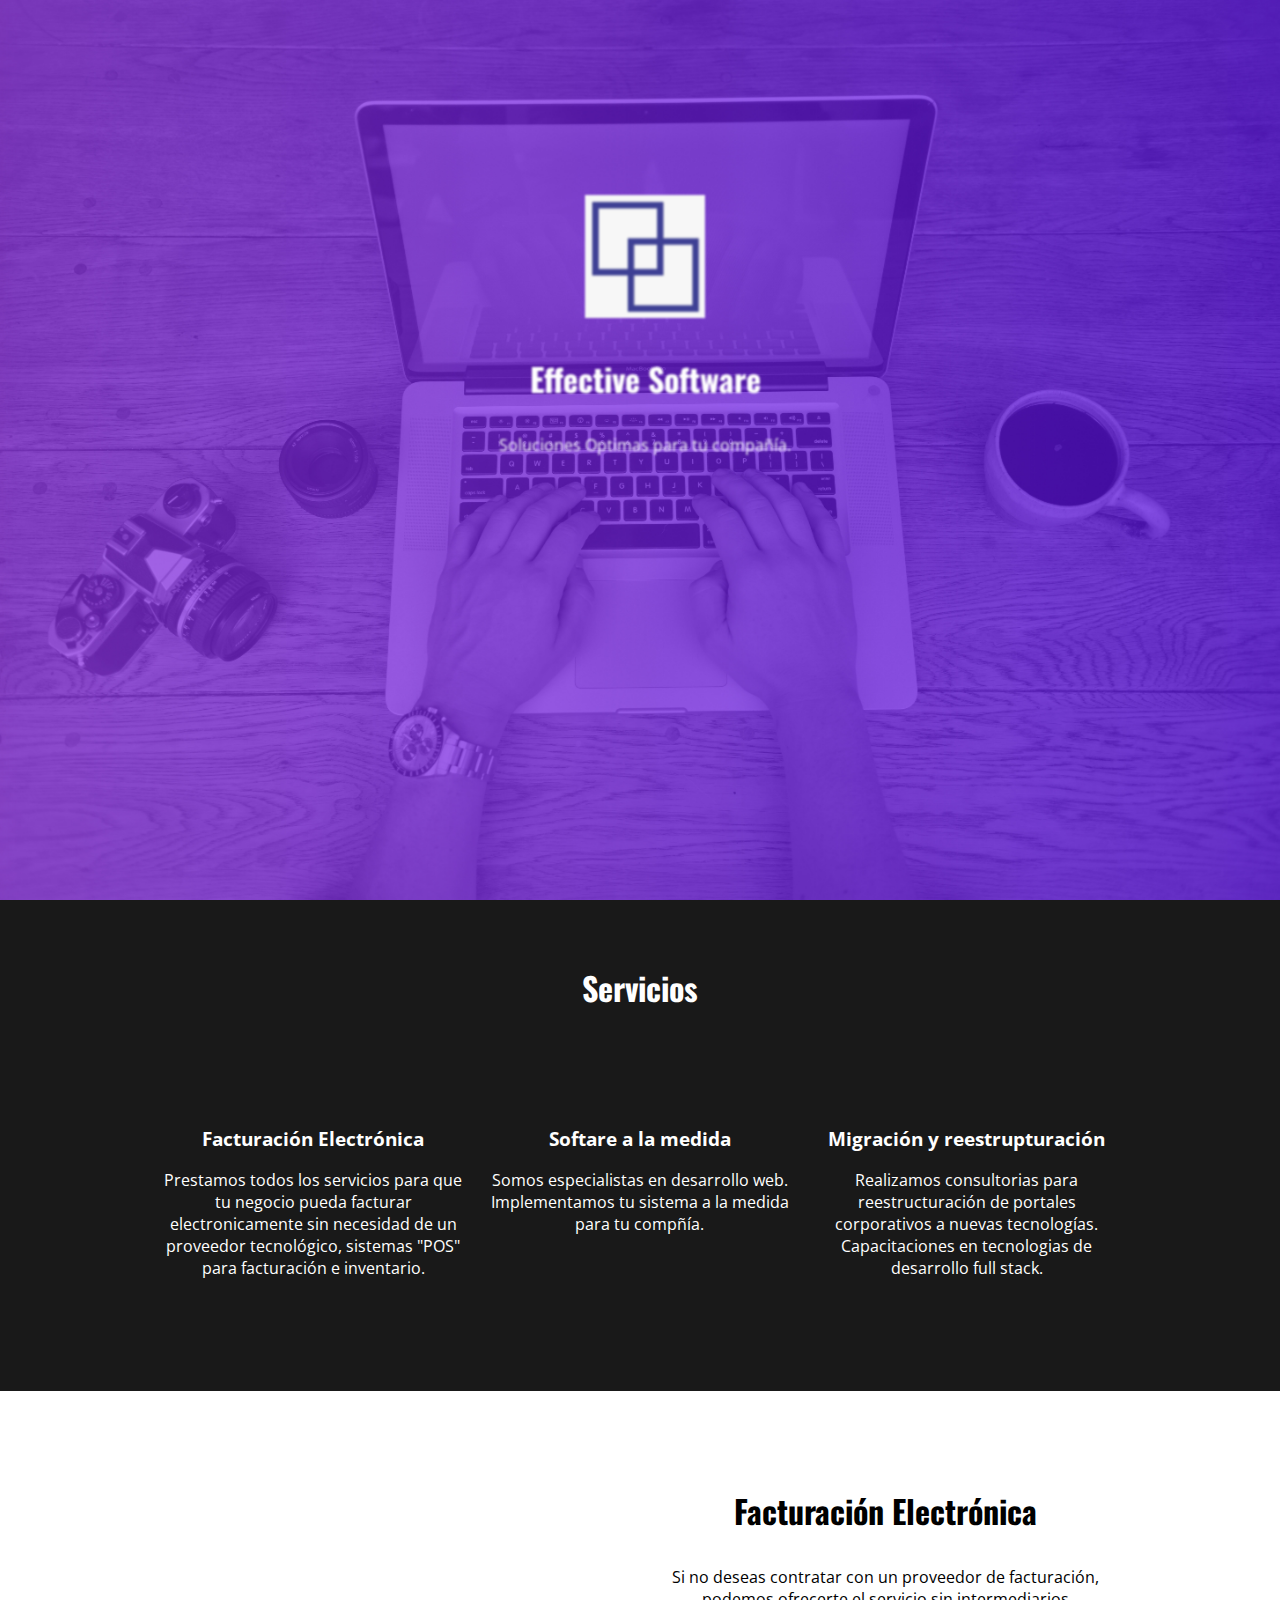
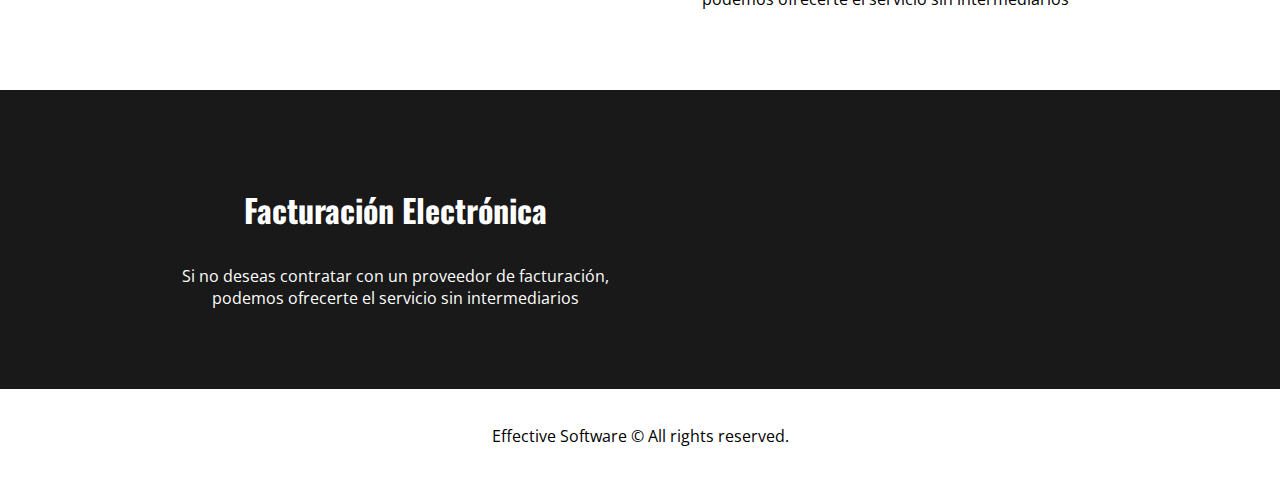
==== index.html @ 2b98f570 "se agrega pagina web de effective" ====
<!DOCTYPE html>
<html lang="en">

<head>
    <meta charset="UTF-8">
    <meta name="viewport" content="width=device-width, initial-scale=1.0">
    <meta http-equiv="X-UA-Compatible" content="ie=edge">
    <link rel="stylesheet" href="https://use.fontawesome.com/releases/v5.4.2/css/all.css" integrity="sha384-/rXc/GQVaYpyDdyxK+ecHPVYJSN9bmVFBvjA/9eOB+pb3F2w2N6fc5qB9Ew5yIns"
        crossorigin="anonymous">
    <!--CSS CUSTOM-->
    <link rel="stylesheet" href="css/style.css">
    <!--GOOGLE FONTS-->
    <link href="https://fonts.googleapis.com/css?family=Open+Sans" rel="stylesheet">
    <link href="https://fonts.googleapis.com/css?family=Open+Sans|Oswald" rel="stylesheet">
    <title>Effective Software</title>
</head>

<body>
    <!--HeADER-->
    <header class="header">
        <div class="header-content">
            <img src="img/logo.jpeg" class="logo" alt="Effective Software" height="35%" width="40%">
            <h3 class="title">Effective Software</h3>
            <p>Soluciones Optimas para tu compañía.</p>
        </div>
    </header>
    <!--servicios-->
    <section class="services text-center">
        <h3 class="title">Servicios</h3>
        <div class="container grid-3">
            <div>
                <i class="fas fa-file-invoice fa-5x"></i>
                <h3>Facturación Electrónica</h3>
                <p>Prestamos todos los servicios para que tu negocio pueda
                    facturar electronicamente sin necesidad de un proveedor tecnológico, sistemas "POS" para
                    facturación e inventario.
                </p>
            </div>
            <div>
                <i class="fab fa-android fa-5x"></i>
                <h3>Softare a la medida</h3>
                <p>Somos especialistas en desarrollo web. Implementamos tu sistema a la medida para tu compñía.</p>
            </div>
            <div>
                <i class="fab fa-connectdevelop fa-5x"></i>
                <h3>Migración y reestrupturación</h3>
                <p>Realizamos consultorias para reestructuración de portales corporativos a nuevas tecnologías.
                    Capacitaciones en tecnologias de desarrollo full stack.</p>
            </div>
        </div>
    </section>
    <!--about-->
    <section class="about bg-ligth">
        <div class="container text-center">
            <div class="grid-2">
                <div class="center">
                    <i class="fas fa-code fa-10x"></i>
                </div>
                <div>
                    <h3 class="title">Facturación Electrónica</h3>
                    <p>Si no deseas contratar con un proveedor de facturación, podemos ofrecerte el servicio sin
                        intermediarios</p>
                </div>

            </div>
        </div>
    </section>

    <!--about-->
    <section class="about">
        <div class="container text-center">
            <div class="grid-2">
                <div>
                    <h3 class="title">Facturación Electrónica</h3>
                    <p>Si no deseas contratar con un proveedor de facturación, podemos ofrecerte el servicio sin
                        intermediarios</p>
                </div>
                <div class="center">
                    <i class="fas fa-code fa-10x"></i>
                </div>
            </div>
        </div>
    </section>
    <!--FOOTER-->
    <footer class="footer text-center bg-ligth">
        <p>Effective Software &copy; All rights reserved.</p>
    </footer>
</body>

</html>
---- css/style.css ----
body{
    background: rgba(0, 0, 0, .9);
    margin: 0;
    color: #fff;
    font-family: 'Open Sans', sans-serif;
}

.header:hover::after{
    filter: blur(0px);
    -webkit-filter: blur(0px);
}

.header:hover .header-content{
    filter: blur(1px);
    -webkit-filter: blur(1px);
}

.header::after{
 content: '';
 height: 100vh;
 width: 100%;
 background-image: url(../img/header_bg.jpg);
 background-size: cover;
 background-repeat: no-repeat;
 background-position: center;
 display: block;
 filter: blur(10px);
 -webkit-filter: blur(10px);
 transition: all 1000ms;
}

.header-content{
    position: absolute;
    z-index: 1;
    top: 10%;
    left: 50%;
    margin-top: 105px;
    margin-left: -145px;
    text-align: center;
    width: 300px;
    height: 350px;
    transition: all 1000ms;
}

.title{
    font-family: 'Oswald', sans-serif;
    font-size: 2rem;
}

.container{
    max-width: 960px;
    margin: auto;
    overflow: hidden;
    padding: 4rem 1rem;
}

.text-center{
    text-align: center;
    margin: auto;
}

.grid-3{
    display: grid;
    grid-template-columns: 1fr 1fr 1fr;
    grid-gap: 20px;

}

.grid-2{
    display: grid;
    grid-template-columns: 1fr 1fr;
    grid-gap: 20px;
    
}

.bg-ligth{
    background: #fff;
    color: #000;
}

.bg-dark{
    background: #2f3542;
    color: #fff;
}

.services{
    padding: 2rem 0;

}

.footer{
    padding: 2.2rem;   
}

.footer p{
    margin: 0;
}

@media(max-width:500px){
    .header::after{
        height: 50vh;
    }
    .header-content{
        top: 5%;
        margin-top: 5px;
    }
    
    .grid-3, .grid-2{
        grid-template-columns: 1fr;
    }
     
}
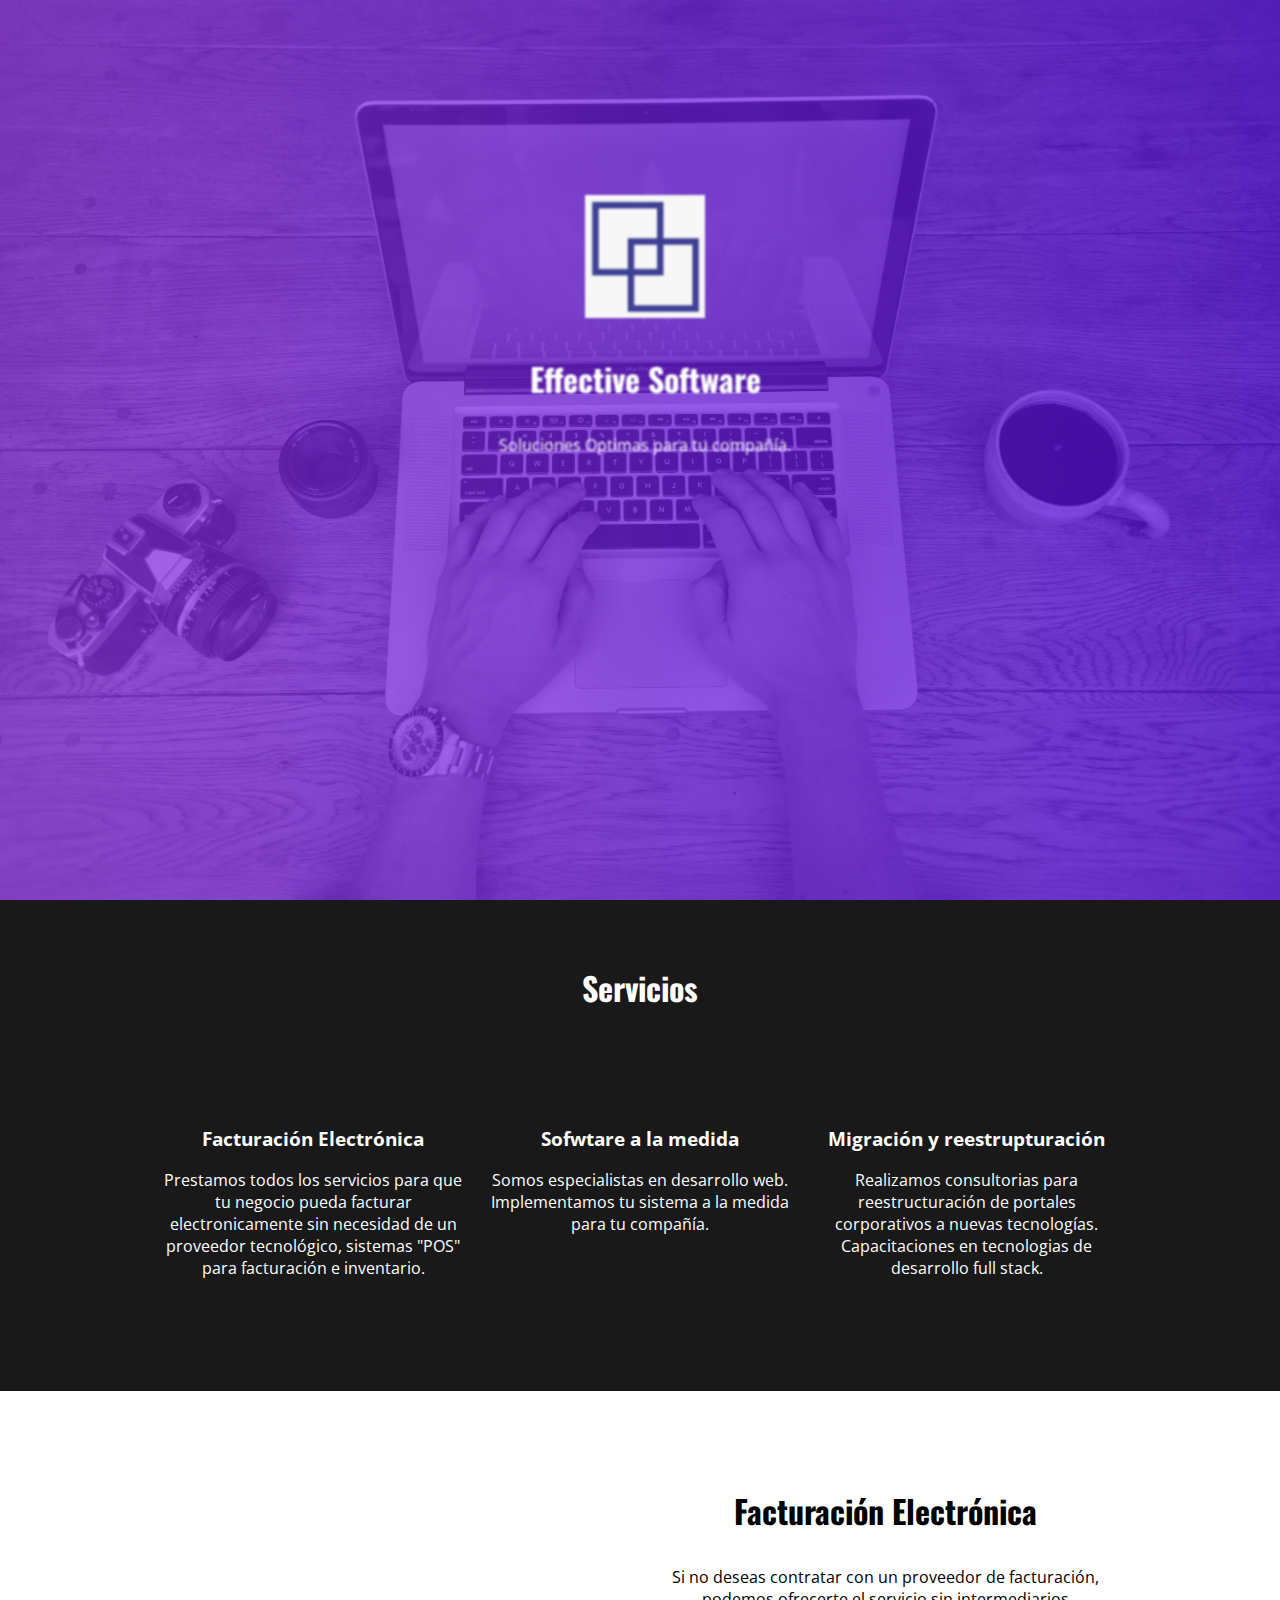
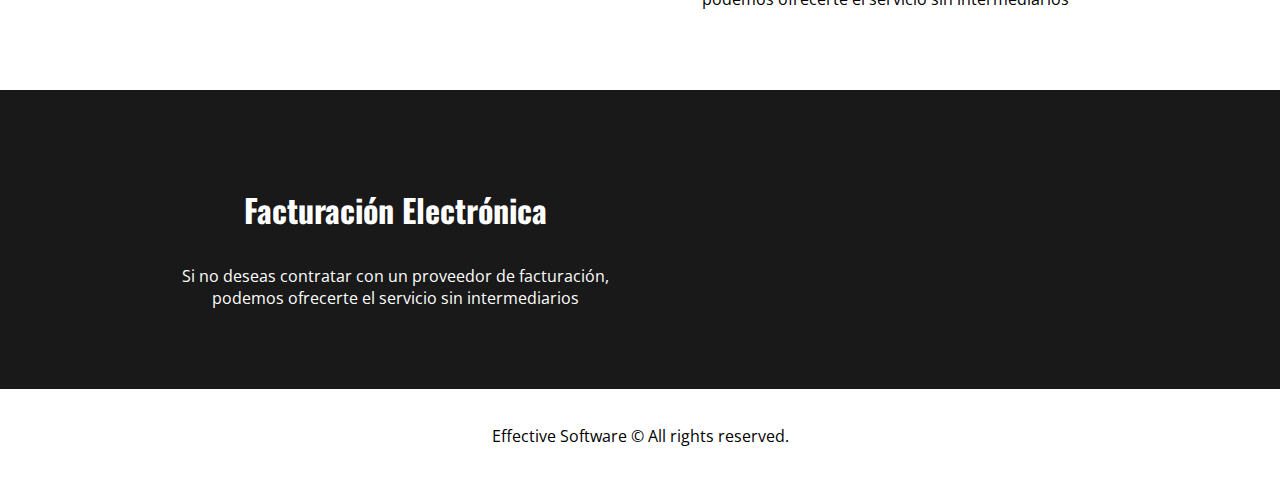
==== commit 37d94ac3: "correcion en texto" ====
--- a/index.html
+++ b/index.html
@@ -38,8 +38,8 @@
             </div>
             <div>
                 <i class="fab fa-android fa-5x"></i>
-                <h3>Softare a la medida</h3>
-                <p>Somos especialistas en desarrollo web. Implementamos tu sistema a la medida para tu compñía.</p>
+                <h3>Sofwtare a la medida</h3>
+                <p>Somos especialistas en desarrollo web. Implementamos tu sistema a la medida para tu compañía.</p>
             </div>
             <div>
                 <i class="fab fa-connectdevelop fa-5x"></i>
--- a/css/style.css
+++ b/css/style.css
@@ -108,5 +108,9 @@
     .grid-3, .grid-2{
         grid-template-columns: 1fr;
     }
+
+    .services{
+        padding: 1rem 1rem;
+    }
      
 }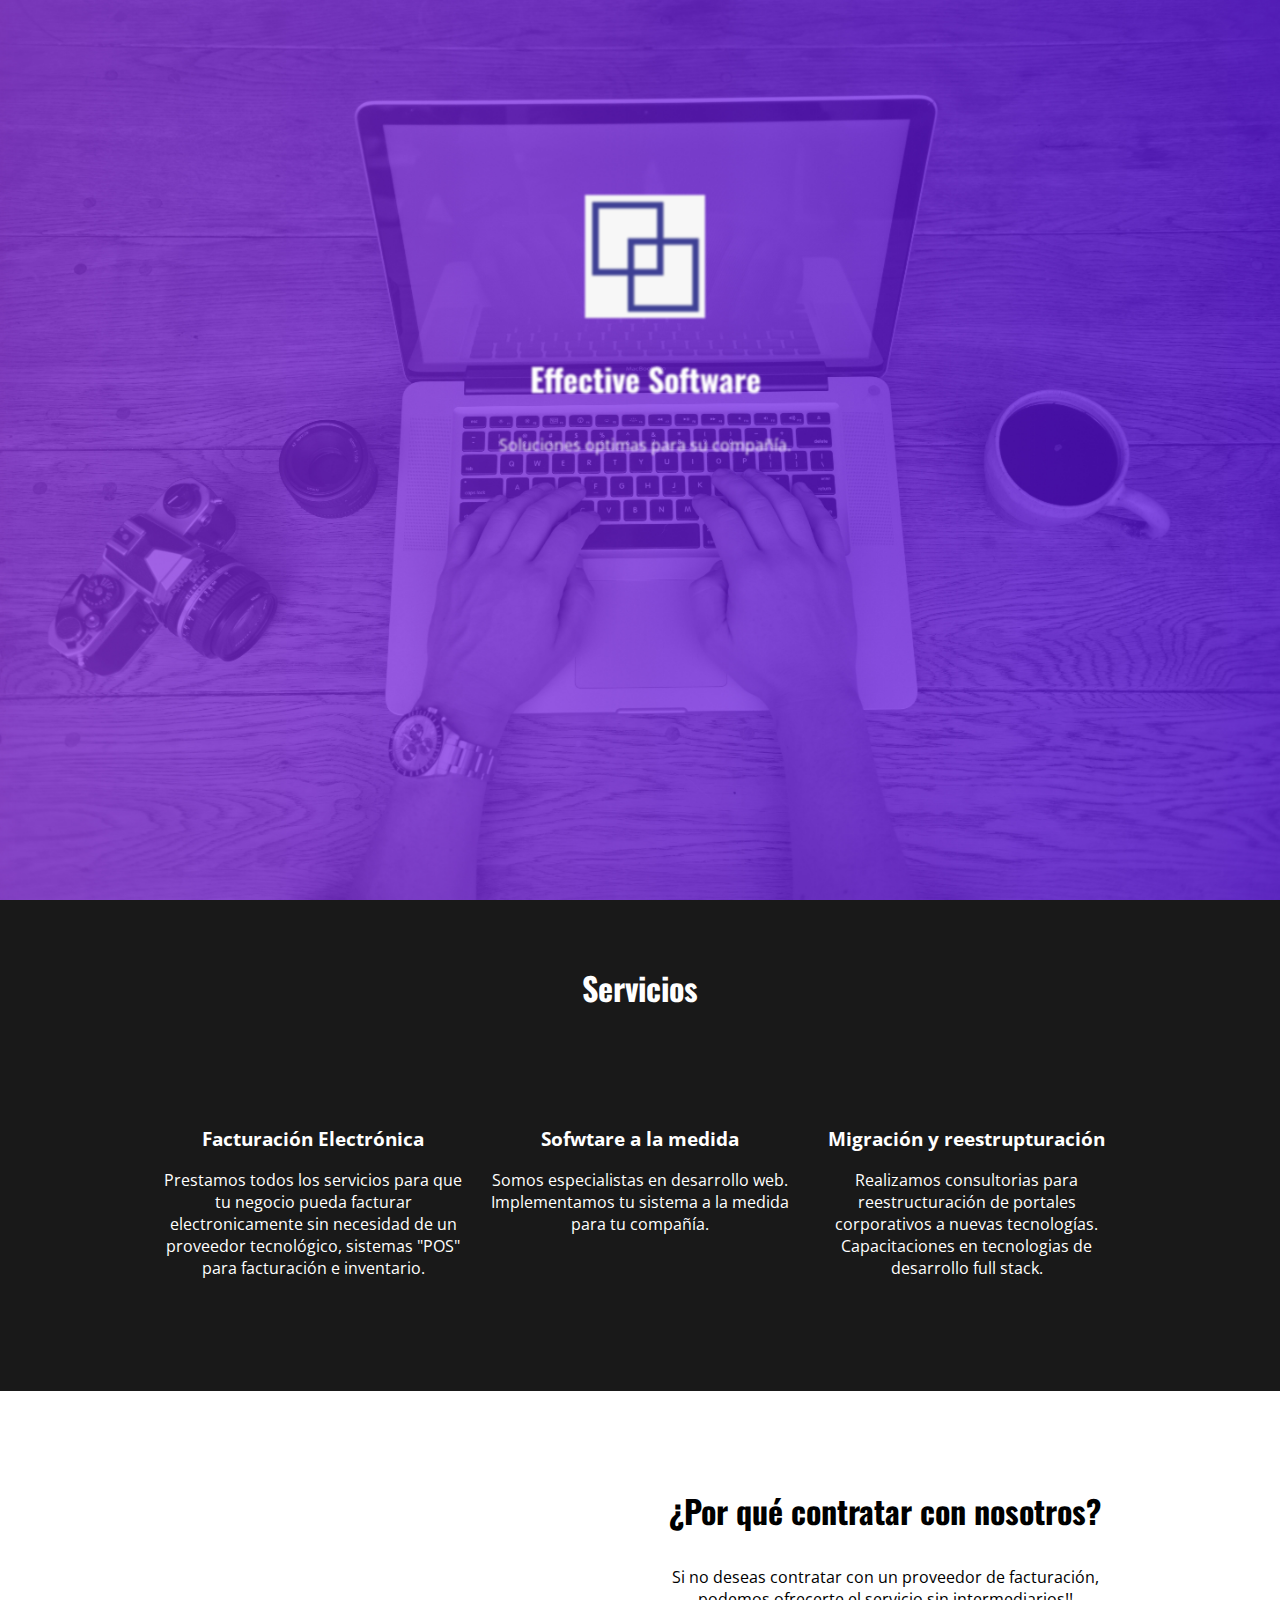
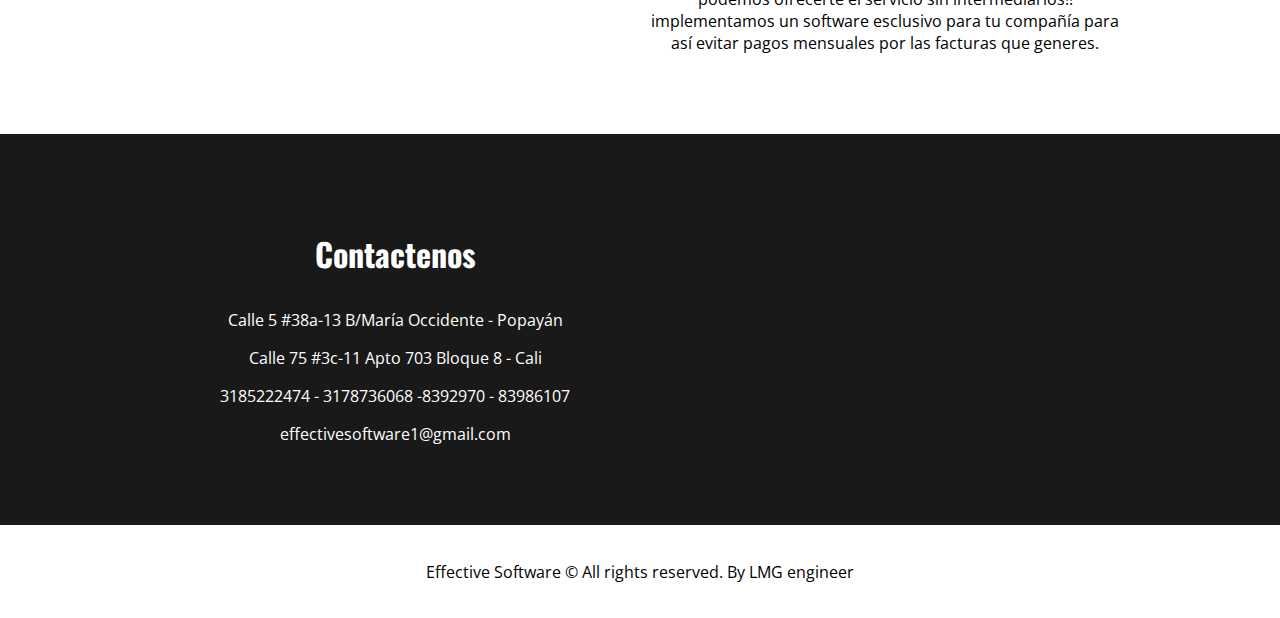
==== commit cbe781c9: "ajuste en diseño y ortografía" ====
--- a/index.html
+++ b/index.html
@@ -21,7 +21,7 @@
         <div class="header-content">
             <img src="img/logo.jpeg" class="logo" alt="Effective Software" height="35%" width="40%">
             <h3 class="title">Effective Software</h3>
-            <p>Soluciones Optimas para tu compañía.</p>
+            <p>Soluciones optimas para su compañía.</p>
         </div>
     </header>
     <!--servicios-->
@@ -54,12 +54,13 @@
         <div class="container text-center">
             <div class="grid-2">
                 <div class="center">
-                    <i class="fas fa-code fa-10x"></i>
+                    <i class="fas fa-hands-helping fa-10x"></i>
+                    
                 </div>
                 <div>
-                    <h3 class="title">Facturación Electrónica</h3>
+                    <h3 class="title">¿Por qué contratar con nosotros?</h3>
                     <p>Si no deseas contratar con un proveedor de facturación, podemos ofrecerte el servicio sin
-                        intermediarios</p>
+                        intermediarios!! implementamos un software esclusivo para tu compañía para así evitar pagos mensuales por las facturas que generes.</p>
                 </div>
 
             </div>
@@ -71,19 +72,22 @@
         <div class="container text-center">
             <div class="grid-2">
                 <div>
-                    <h3 class="title">Facturación Electrónica</h3>
-                    <p>Si no deseas contratar con un proveedor de facturación, podemos ofrecerte el servicio sin
-                        intermediarios</p>
+                    <h3 class="title">Contactenos</h3>
+                    <p>Calle 5 #38a-13 B/María Occidente - Popayán </p>
+                    <p>Calle 75 #3c-11 Apto 703 Bloque 8 - Cali</p>
+                    <p>3185222474 - 3178736068 -8392970 - 83986107</p>
+                    <p>effectivesoftware1@gmail.com</p>
                 </div>
-                <div class="center">
-                    <i class="fas fa-code fa-10x"></i>
+                <div class="center">       
+                    <i class="fas fa-map-marker-alt fa-10x"></i>
+                   
                 </div>
             </div>
         </div>
     </section>
     <!--FOOTER-->
     <footer class="footer text-center bg-ligth">
-        <p>Effective Software &copy; All rights reserved.</p>
+        <p>Effective Software &copy; All rights reserved. By LMG engineer</p>
     </footer>
 </body>
 
--- a/css/style.css
+++ b/css/style.css
@@ -28,6 +28,8 @@
  -webkit-filter: blur(10px);
  transition: all 1000ms;
 }
+
+
 
 .header-content{
     position: absolute;
@@ -98,11 +100,11 @@
 
 @media(max-width:500px){
     .header::after{
-        height: 50vh;
+        height: 100vh;
     }
     .header-content{
-        top: 5%;
-        margin-top: 5px;
+        top: 10%;
+        margin-top: 80px;
     }
     
     .grid-3, .grid-2{
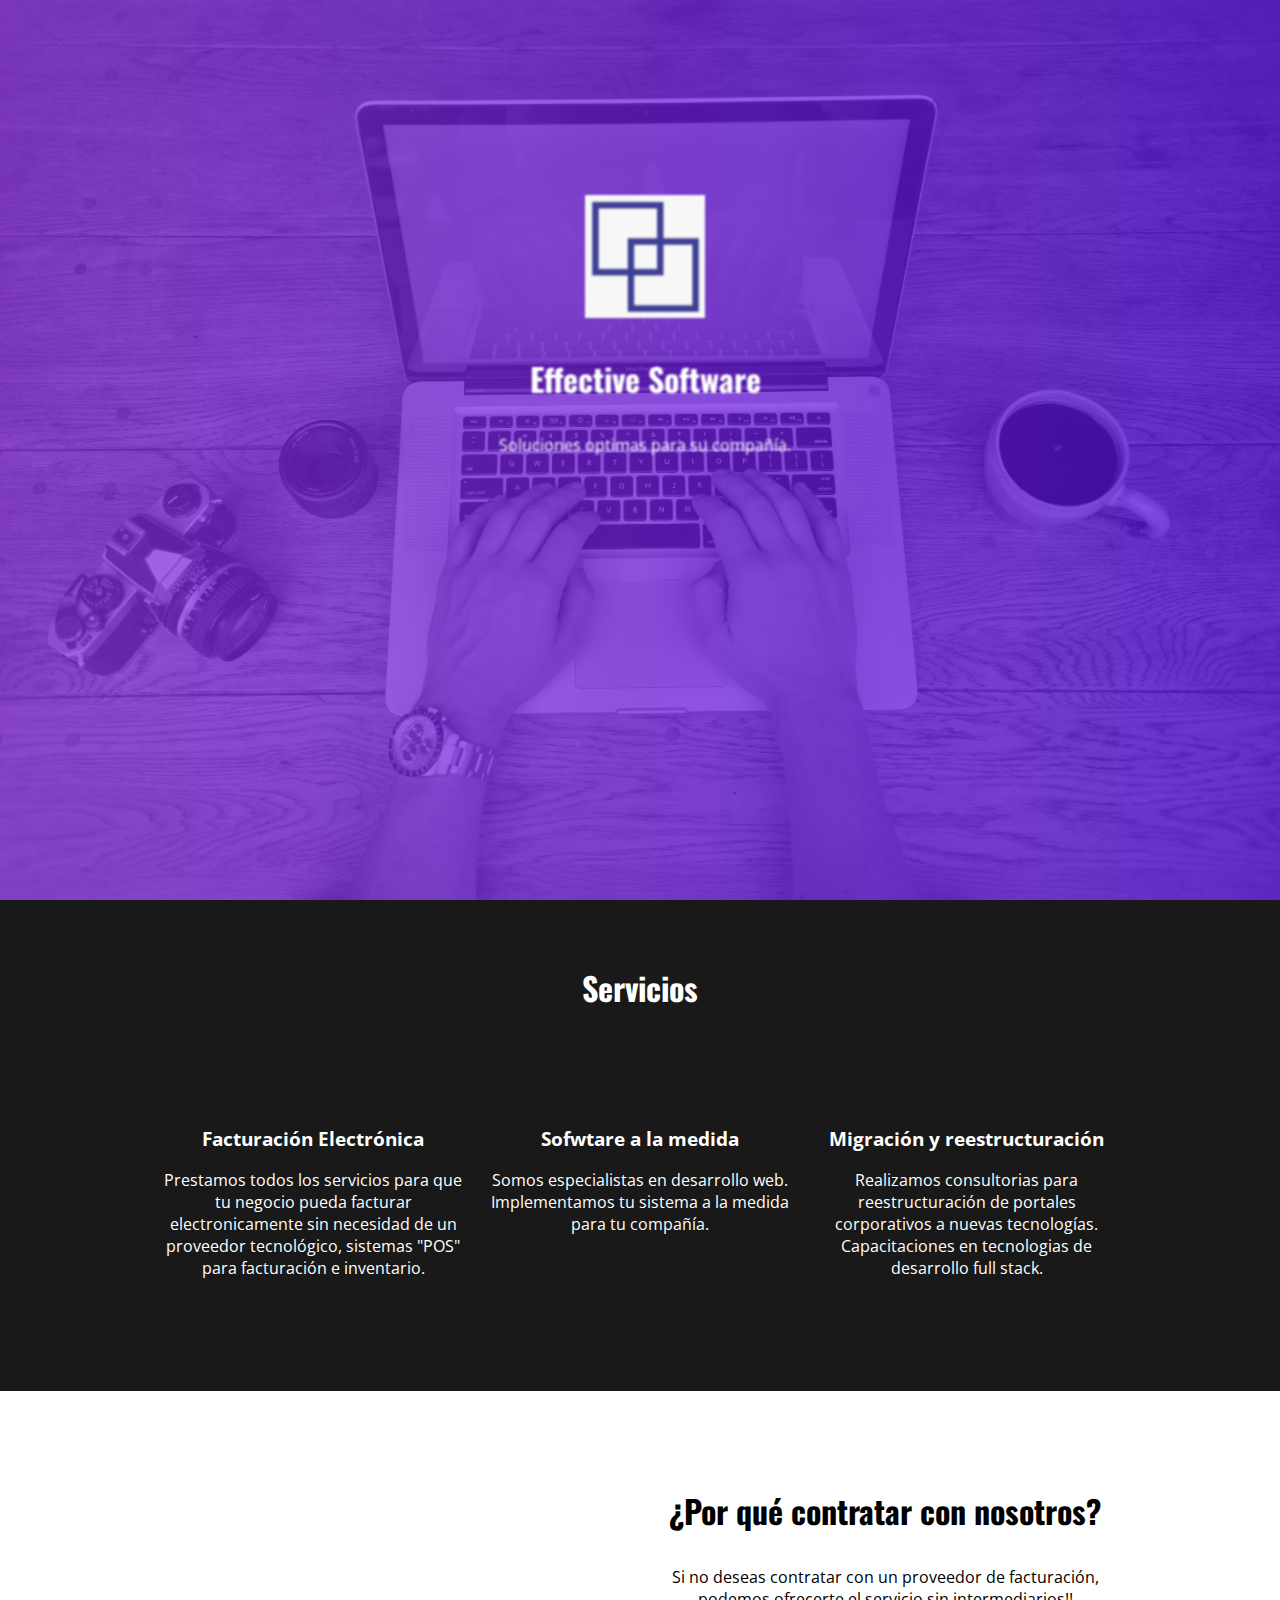
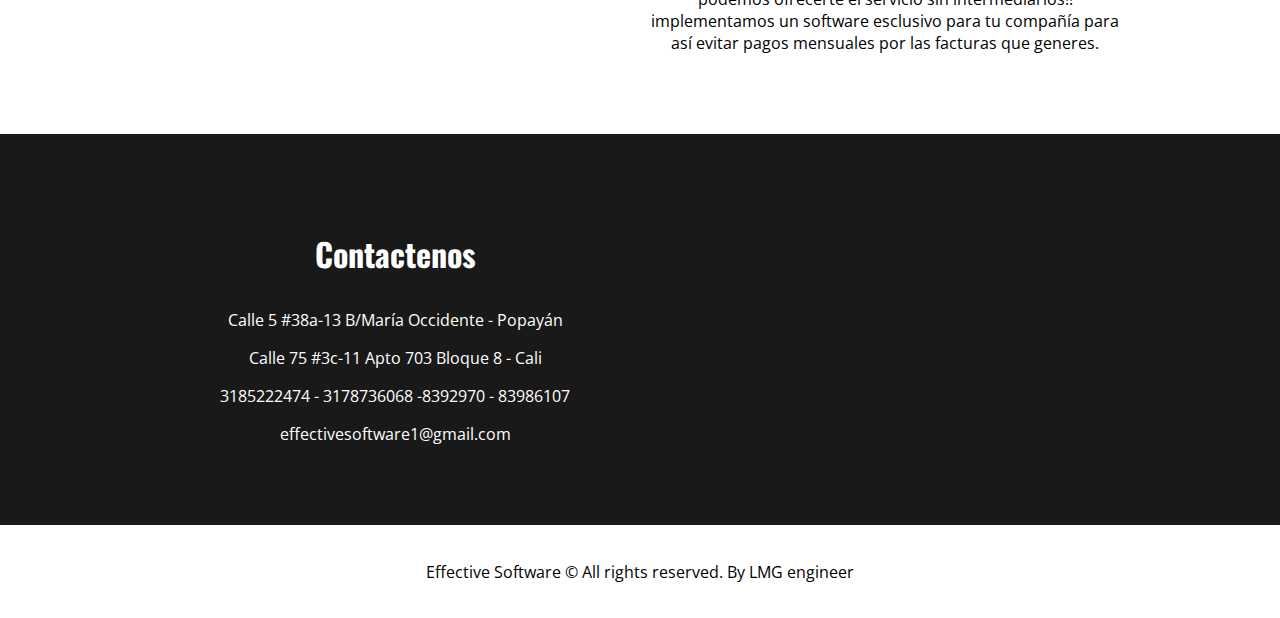
==== commit 50c5cfeb: "ajuste en ortografia" ====
--- a/index.html
+++ b/index.html
@@ -43,7 +43,7 @@
             </div>
             <div>
                 <i class="fab fa-connectdevelop fa-5x"></i>
-                <h3>Migración y reestrupturación</h3>
+                <h3>Migración y reestructuración</h3>
                 <p>Realizamos consultorias para reestructuración de portales corporativos a nuevas tecnologías.
                     Capacitaciones en tecnologias de desarrollo full stack.</p>
             </div>
--- a/css/style.css
+++ b/css/style.css
@@ -100,11 +100,11 @@
 
 @media(max-width:500px){
     .header::after{
-        height: 100vh;
+        height: 80vh;
     }
     .header-content{
         top: 10%;
-        margin-top: 80px;
+        margin-top: 70px;
     }
     
     .grid-3, .grid-2{
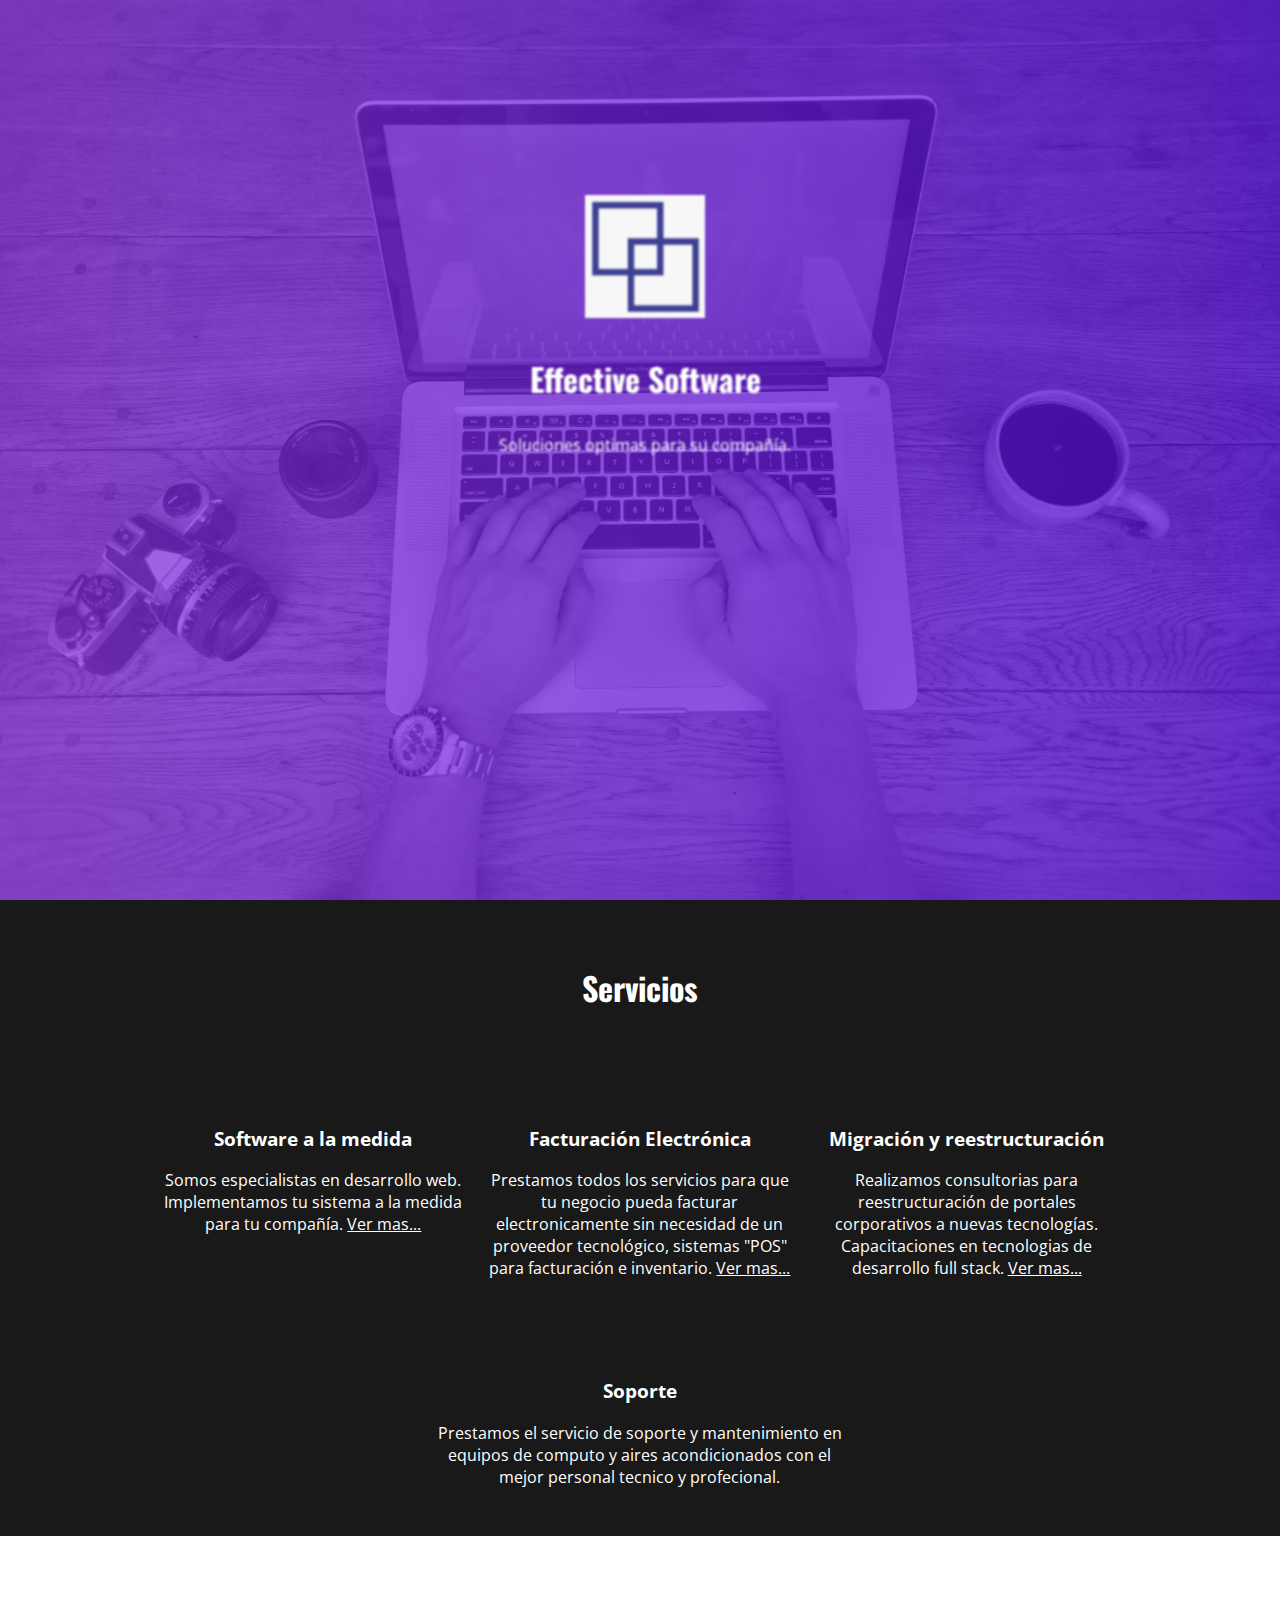
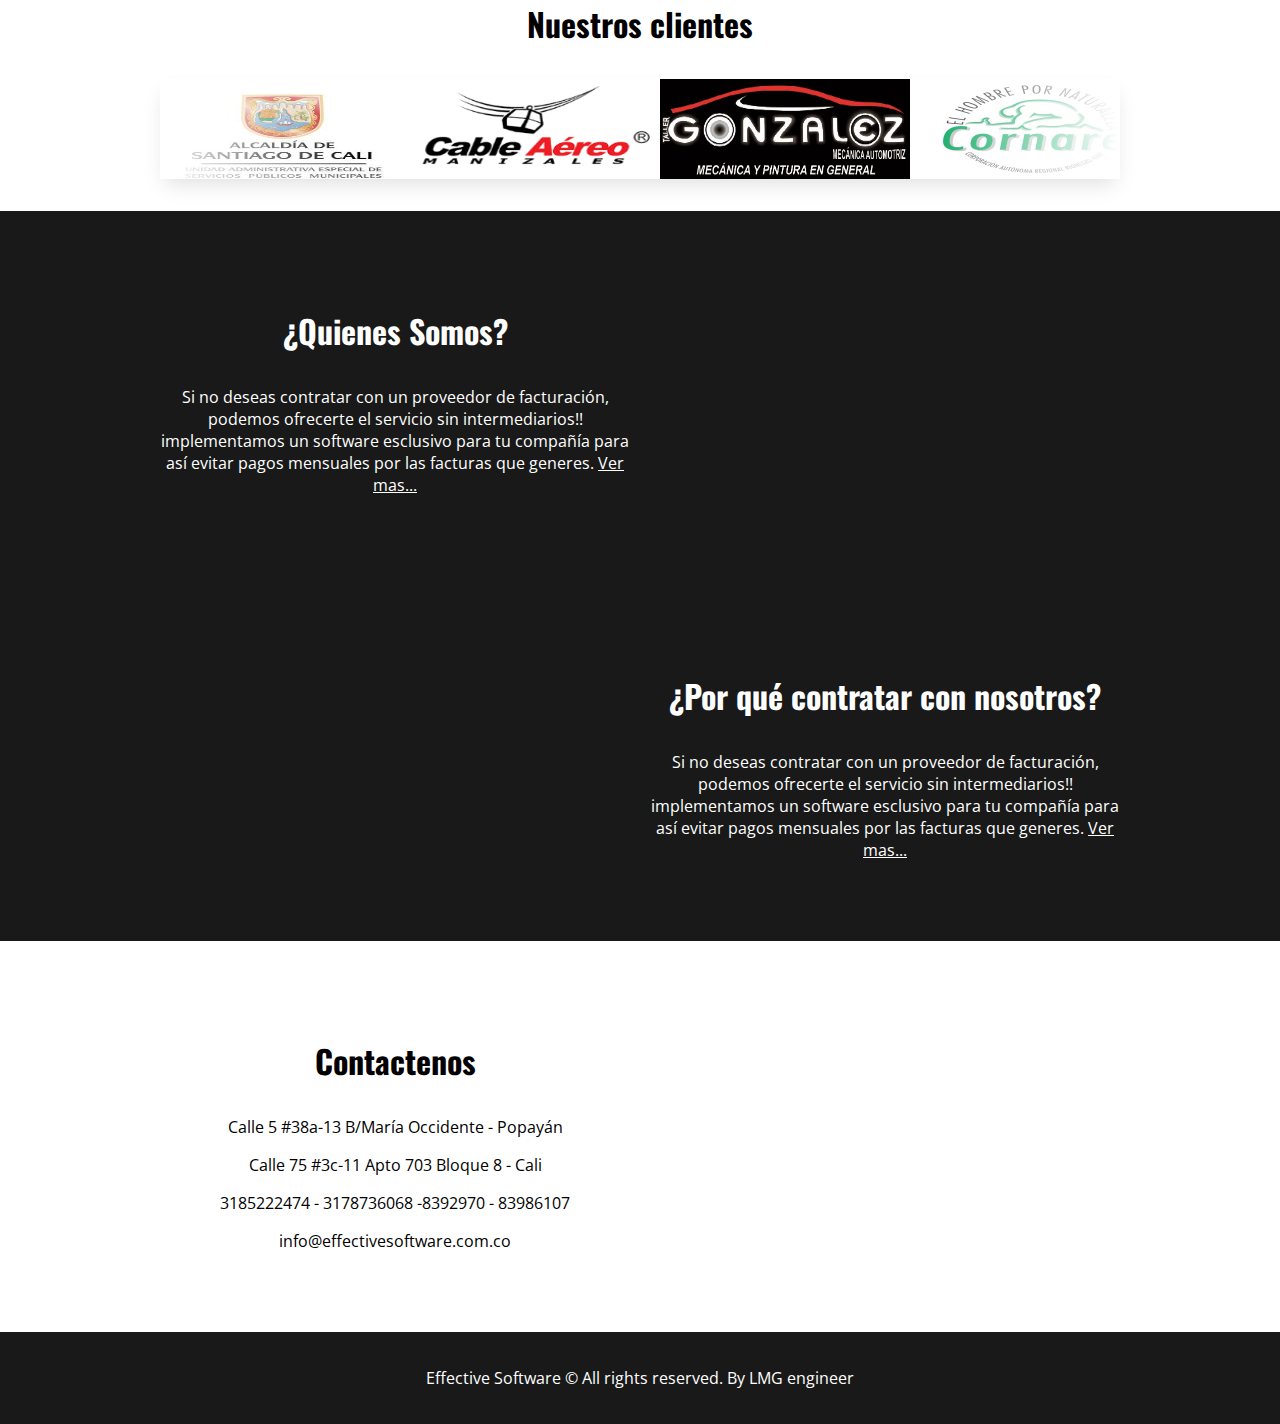
==== commit 011ad93b: "actualizacion de pagina web" ====
--- a/index.html
+++ b/index.html
@@ -3,15 +3,18 @@
 
 <head>
     <meta charset="UTF-8">
-    <meta name="viewport" content="width=device-width, initial-scale=1.0">
-    <meta http-equiv="X-UA-Compatible" content="ie=edge">
-    <link rel="stylesheet" href="https://use.fontawesome.com/releases/v5.4.2/css/all.css" integrity="sha384-/rXc/GQVaYpyDdyxK+ecHPVYJSN9bmVFBvjA/9eOB+pb3F2w2N6fc5qB9Ew5yIns"
-        crossorigin="anonymous">
+    <meta name="viewport" content="width=device-width, initial-scale=1">
+     <meta http-equiv="X-UA-Compatible" content="ie=edge">
+     <link rel="icon" type="image/x-icon" href="img/logo.ico">
+    <link rel="stylesheet" href="https://use.fontawesome.com/releases/v5.4.2/css/all.css"
+        integrity="sha384-/rXc/GQVaYpyDdyxK+ecHPVYJSN9bmVFBvjA/9eOB+pb3F2w2N6fc5qB9Ew5yIns" crossorigin="anonymous">
     <!--CSS CUSTOM-->
     <link rel="stylesheet" href="css/style.css">
+    <link rel="stylesheet" href="css/carousel.css">
     <!--GOOGLE FONTS-->
     <link href="https://fonts.googleapis.com/css?family=Open+Sans" rel="stylesheet">
     <link href="https://fonts.googleapis.com/css?family=Open+Sans|Oswald" rel="stylesheet">
+
     <title>Effective Software</title>
 </head>
 
@@ -29,23 +32,111 @@
         <h3 class="title">Servicios</h3>
         <div class="container grid-3">
             <div>
+                <i class="fab fa-android fa-5x"></i>
+                <h3>Software a la medida</h3>
+                <p>Somos especialistas en desarrollo web. Implementamos tu sistema a la medida para tu compañía. 
+                        <a href="pages/construccion.html" style="color: white">Ver mas...</a>
+                </p>
+            </div>
+            <div>
                 <i class="fas fa-file-invoice fa-5x"></i>
                 <h3>Facturación Electrónica</h3>
                 <p>Prestamos todos los servicios para que tu negocio pueda
                     facturar electronicamente sin necesidad de un proveedor tecnológico, sistemas "POS" para
-                    facturación e inventario.
+                    facturación e inventario. <a href="pages/construccion.html" style="color: white">Ver mas...</a>
                 </p>
             </div>
-            <div>
-                <i class="fab fa-android fa-5x"></i>
-                <h3>Sofwtare a la medida</h3>
-                <p>Somos especialistas en desarrollo web. Implementamos tu sistema a la medida para tu compañía.</p>
-            </div>
+
             <div>
                 <i class="fab fa-connectdevelop fa-5x"></i>
                 <h3>Migración y reestructuración</h3>
                 <p>Realizamos consultorias para reestructuración de portales corporativos a nuevas tecnologías.
-                    Capacitaciones en tecnologias de desarrollo full stack.</p>
+                    Capacitaciones en tecnologias de desarrollo full stack. <a href="pages/construccion.html" style="color: white">Ver mas...</a></p>
+            </div>
+        </div>
+        <div class=" grid-3">
+                <div>
+                      
+                    </div>
+            <div>               
+                <i class="fas fa-wrench fa-5x"></i>
+                <h3>Soporte </h3>
+                <p>Prestamos el servicio de soporte y mantenimiento en equipos de computo y aires acondicionados con el
+                    mejor personal tecnico y profecional.</p>
+            </div>
+            <div>
+                      
+                </div>
+        </div>
+    </section>
+
+    <!--nuestros clientes-->
+    <section class="services text-center bg-ligth">
+        <h3 class="title">Nuestros clientes</h3>
+        <div class="slider">
+            <div class="slide-track">
+                <div class="slide">
+                    <img src="img/alcaldia.jpg" height="100" width="200" alt="" />
+                </div>
+                <div class="slide">
+                    <img src="img/cable.png" height="100" width="250" alt="" />
+                </div>
+                <div class="slide">
+                        <img src="img/taller.jpg" height="100" width="250" alt="" />
+                    </div>
+                <div class="slide">
+                    <img src="img/cornare.jpg" height="100" width="200" alt="" />
+                </div>
+                <div class="slide">
+                    <img src="img/gobernacion.png" height="100" width="250" alt="" />
+                </div>
+                <div class="slide">
+                    <img src="img/policia.png" height="100" width="180" alt="" />
+                </div>
+                <div class="slide">
+                    <img src="img/quesera.jpg" height="100" width="250" alt="" />
+                </div>
+                <div class="slide">
+                    <img src="img/rama.png" height="100" width="180" alt="" />
+                </div>
+            </div>
+        </div>
+
+    </section>
+
+    <!--quienes somos-->
+    <section class="about ">
+        <div class="container text-center">
+            <div class="grid-2">
+                <div>
+                    <h3 class="title">¿Quienes Somos?</h3>
+                    <p>Si no deseas contratar con un proveedor de facturación, podemos ofrecerte el servicio sin
+                        intermediarios!! implementamos un software esclusivo para tu compañía para así evitar pagos
+                        mensuales por las facturas que generes. <a href="pages/construccion.html" style="color: white">Ver mas...</a></p>
+                </div>
+                <div class="center">
+                    <i class="fas fa-hands-helping fa-10x"></i>
+                </div>
+
+
+            </div>
+        </div>
+    </section>
+
+    <!--about-->
+    <section class="about ">
+        <div class="container text-center">
+            <div class="grid-2">
+                <div class="center">
+                    <i class="fas fa-hands-helping fa-10x"></i>
+                </div>
+                <div>
+                    <h3 class="title">¿Por qué contratar con nosotros?</h3>
+                    <p>Si no deseas contratar con un proveedor de facturación, podemos ofrecerte el servicio sin
+                        intermediarios!! implementamos un software esclusivo para tu compañía para así evitar pagos
+                        mensuales por las facturas que generes. <a href="pages/construccion.html" style="color: white">Ver mas...</a></p>
+                </div>
+
             </div>
         </div>
     </section>
@@ -53,42 +144,25 @@
     <section class="about bg-ligth">
         <div class="container text-center">
             <div class="grid-2">
-                <div class="center">
-                    <i class="fas fa-hands-helping fa-10x"></i>
-                    
-                </div>
-                <div>
-                    <h3 class="title">¿Por qué contratar con nosotros?</h3>
-                    <p>Si no deseas contratar con un proveedor de facturación, podemos ofrecerte el servicio sin
-                        intermediarios!! implementamos un software esclusivo para tu compañía para así evitar pagos mensuales por las facturas que generes.</p>
-                </div>
-
-            </div>
-        </div>
-    </section>
-
-    <!--about-->
-    <section class="about">
-        <div class="container text-center">
-            <div class="grid-2">
                 <div>
                     <h3 class="title">Contactenos</h3>
                     <p>Calle 5 #38a-13 B/María Occidente - Popayán </p>
                     <p>Calle 75 #3c-11 Apto 703 Bloque 8 - Cali</p>
                     <p>3185222474 - 3178736068 -8392970 - 83986107</p>
-                    <p>effectivesoftware1@gmail.com</p>
+                    <p>info@effectivesoftware.com.co</p>
                 </div>
-                <div class="center">       
+                <div class="center">
                     <i class="fas fa-map-marker-alt fa-10x"></i>
-                   
+
                 </div>
             </div>
         </div>
     </section>
     <!--FOOTER-->
-    <footer class="footer text-center bg-ligth">
+    <footer class="footer text-center ">
         <p>Effective Software &copy; All rights reserved. By LMG engineer</p>
     </footer>
+
 </body>
 
 </html>--- a/css/style.css
+++ b/css/style.css
@@ -115,4 +115,4 @@
         padding: 1rem 1rem;
     }
      
-}+}
--- a/css/carousel.css
+++ b/css/carousel.css
@@ -0,0 +1,60 @@
+
+  
+  @-webkit-keyframes scroll {
+    0% {
+      -webkit-transform: translateX(0);
+              transform: translateX(0);
+    }
+    100% {
+      -webkit-transform: translateX(calc(-250px * 7));
+              transform: translateX(calc(-250px * 7));
+    }
+  }
+  
+  @keyframes scroll {
+    0% {
+      -webkit-transform: translateX(0);
+              transform: translateX(0);
+    }
+    100% {
+      -webkit-transform: translateX(calc(-250px * 7));
+              transform: translateX(calc(-250px * 7));
+    }
+  }
+  .slider {
+    background: transparent;
+    box-shadow: 0 10px 20px -5px rgba(0, 0, 0, 0.125);
+    height: 100px;
+    margin: auto;
+    overflow: hidden;
+    position: relative;
+    width: 960px;
+  }
+  .slider::before, .slider::after {
+    background: linear-gradient(to right, white 0%, rgba(255, 255, 255, 0) 100%);
+    content: "";
+    height: 100px;
+    position: absolute;
+    width: 200px;
+    z-index: 2;
+  }
+  .slider::after {
+    right: 0;
+    top: 0;
+    -webkit-transform: rotateZ(180deg);
+            transform: rotateZ(180deg);
+  }
+  .slider::before {
+    left: 0;
+    top: 0;
+  }
+  .slider .slide-track {
+    -webkit-animation: scroll 40s linear infinite;
+            animation: scroll 40s linear infinite;
+    display: flex;
+    width: calc(250px * 14);
+  }
+  .slider .slide {
+    height: 100px;
+    width: 250px;
+  }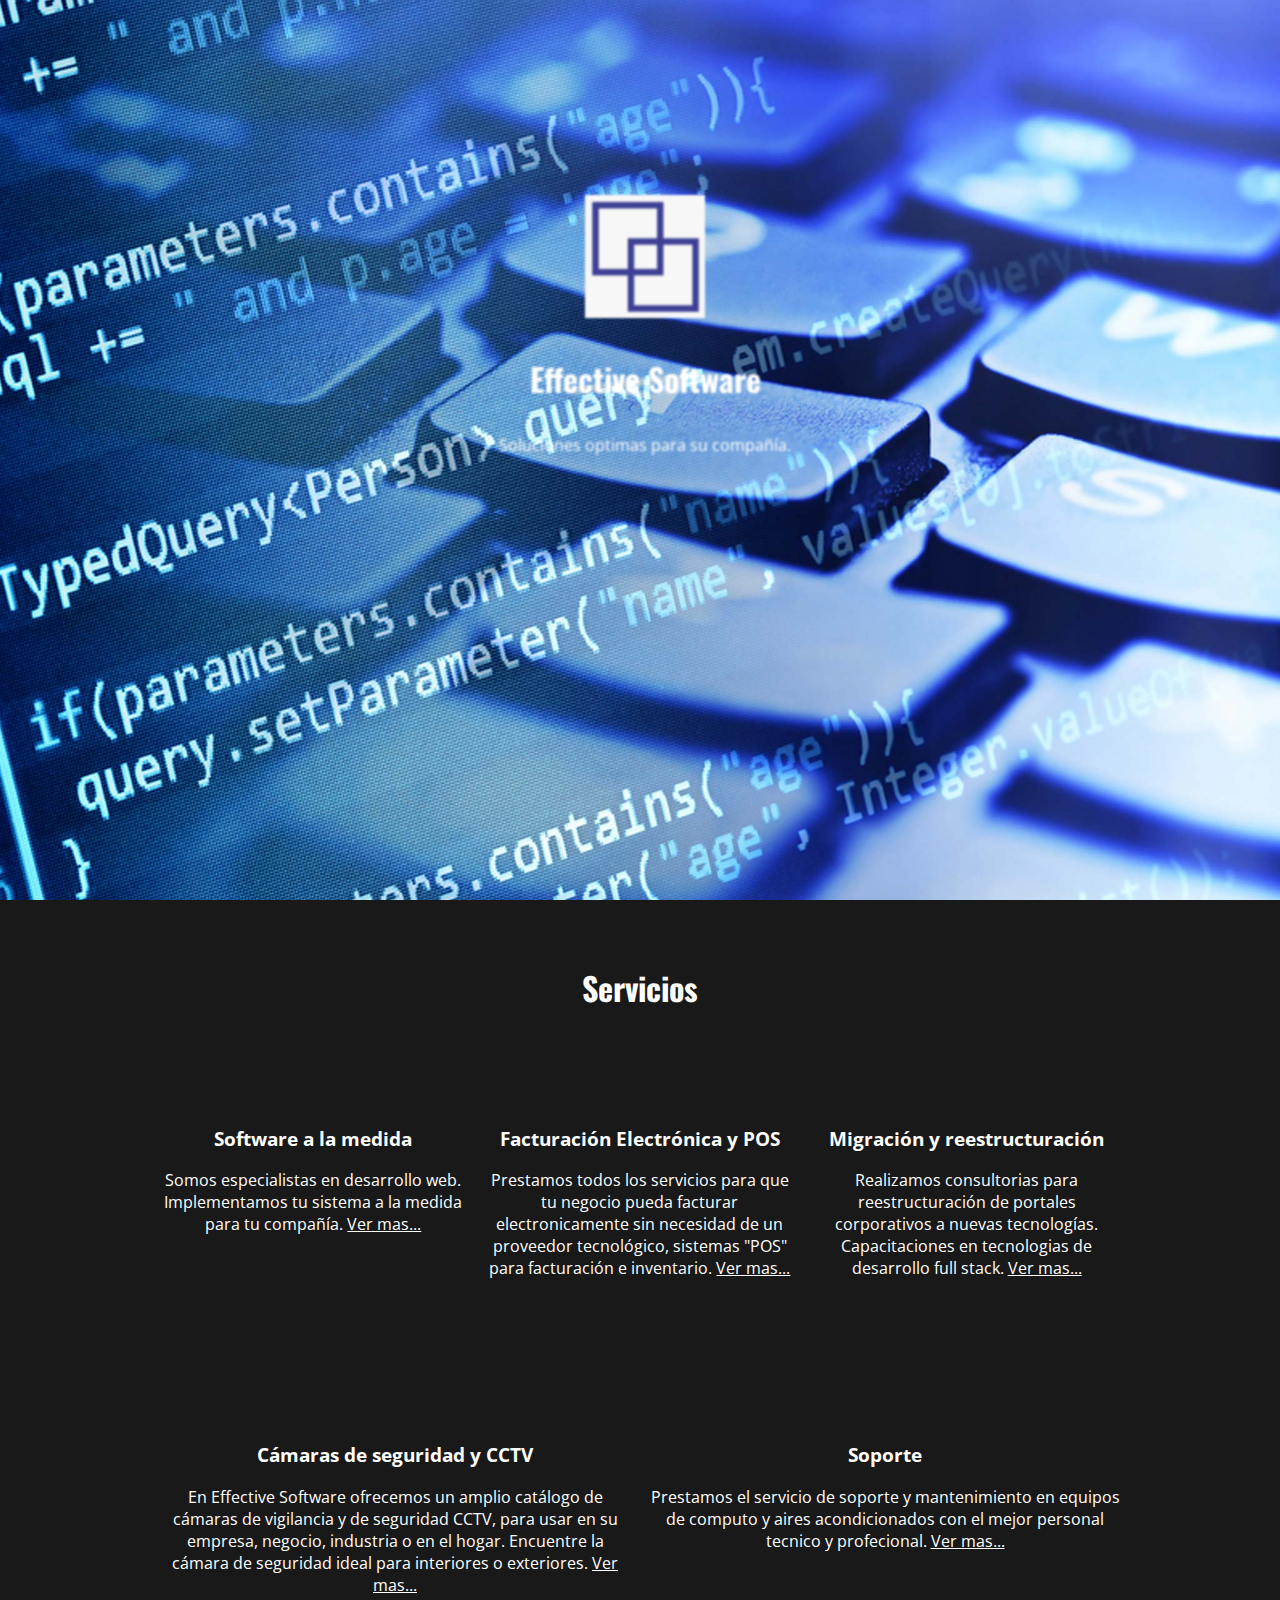
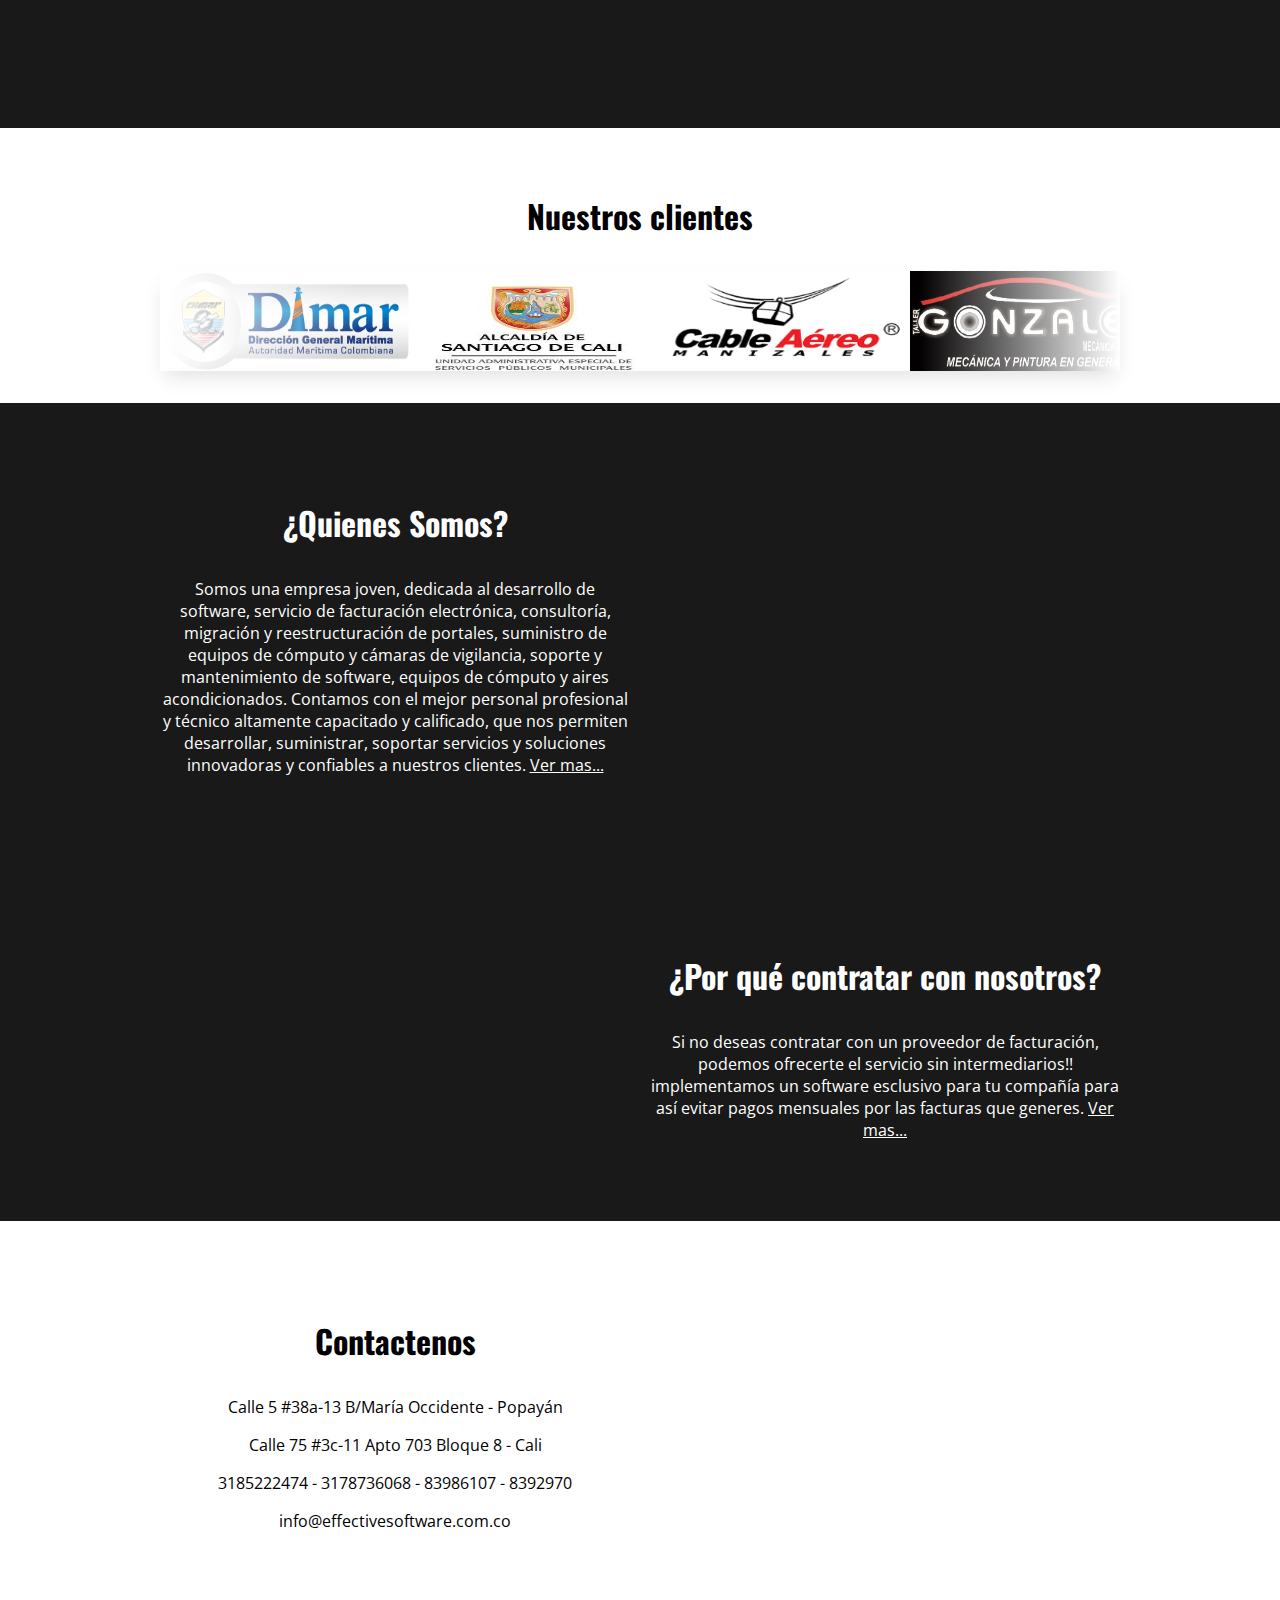
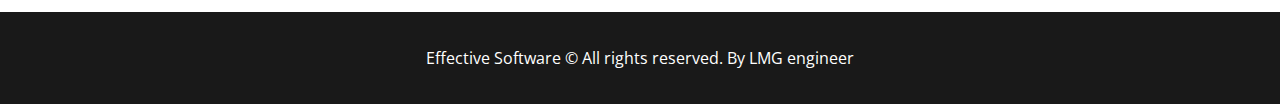
==== commit 6247efc3: "actualizacion en pagina web" ====
--- a/index.html
+++ b/index.html
@@ -4,8 +4,8 @@
 <head>
     <meta charset="UTF-8">
     <meta name="viewport" content="width=device-width, initial-scale=1">
-     <meta http-equiv="X-UA-Compatible" content="ie=edge">
-     <link rel="icon" type="image/x-icon" href="img/logo.ico">
+    <meta http-equiv="X-UA-Compatible" content="ie=edge">
+    <link rel="icon" type="image/x-icon" href="img/logo.ico">
     <link rel="stylesheet" href="https://use.fontawesome.com/releases/v5.4.2/css/all.css"
         integrity="sha384-/rXc/GQVaYpyDdyxK+ecHPVYJSN9bmVFBvjA/9eOB+pb3F2w2N6fc5qB9Ew5yIns" crossorigin="anonymous">
     <!--CSS CUSTOM-->
@@ -34,16 +34,16 @@
             <div>
                 <i class="fab fa-android fa-5x"></i>
                 <h3>Software a la medida</h3>
-                <p>Somos especialistas en desarrollo web. Implementamos tu sistema a la medida para tu compañía. 
-                        <a href="pages/construccion.html" style="color: white">Ver mas...</a>
+                <p>Somos especialistas en desarrollo web. Implementamos tu sistema a la medida para tu compañía.
+                    <a href="pages/medida.html" style="color: white">Ver mas...</a>
                 </p>
             </div>
             <div>
                 <i class="fas fa-file-invoice fa-5x"></i>
-                <h3>Facturación Electrónica</h3>
+                <h3>Facturación Electrónica y POS</h3>
                 <p>Prestamos todos los servicios para que tu negocio pueda
                     facturar electronicamente sin necesidad de un proveedor tecnológico, sistemas "POS" para
-                    facturación e inventario. <a href="pages/construccion.html" style="color: white">Ver mas...</a>
+                    facturación e inventario. <a href="pages/facturacion.html" style="color: white">Ver mas...</a>
                 </p>
             </div>
 
@@ -51,22 +51,29 @@
                 <i class="fab fa-connectdevelop fa-5x"></i>
                 <h3>Migración y reestructuración</h3>
                 <p>Realizamos consultorias para reestructuración de portales corporativos a nuevas tecnologías.
-                    Capacitaciones en tecnologias de desarrollo full stack. <a href="pages/construccion.html" style="color: white">Ver mas...</a></p>
+                    Capacitaciones en tecnologias de desarrollo full stack. <a href="pages/construccion.html"
+                        style="color: white">Ver mas...</a></p>
             </div>
         </div>
-        <div class=" grid-3">
-                <div>
-                      
-                    </div>
-            <div>               
+        <div class="container grid-2">
+            <div>
+                <i class="fas fa-video fa-5x"></i>
+                <h3>Cámaras de seguridad y CCTV </h3>
+                <p>En Effective Software ofrecemos un amplio catálogo de cámaras de vigilancia y de seguridad CCTV, para
+                    usar en su empresa, negocio,
+                    industria o en el hogar. Encuentre la cámara de seguridad ideal para interiores o exteriores. <a
+                        href="pages/construccion.html" style="color: white">Ver mas...</a></p>
+            </div>
+            <div>
                 <i class="fas fa-wrench fa-5x"></i>
                 <h3>Soporte </h3>
                 <p>Prestamos el servicio de soporte y mantenimiento en equipos de computo y aires acondicionados con el
-                    mejor personal tecnico y profecional.</p>
+                    mejor personal tecnico y profecional. <a href="pages/construccion.html" style="color: white">Ver
+                        mas...</a></p>
             </div>
             <div>
-                      
-                </div>
+
+            </div>
         </div>
     </section>
 
@@ -75,15 +82,19 @@
         <h3 class="title">Nuestros clientes</h3>
         <div class="slider">
             <div class="slide-track">
+                    <div class="slide">
+                            <img src="img/dimar.png" height="100" width="250" alt="" />
+                        </div>
                 <div class="slide">
-                    <img src="img/alcaldia.jpg" height="100" width="200" alt="" />
+                    <img src="img/alcaldia.jpg" height="100" width="200"
+                            alt="Alcaldia de Cali" />
                 </div>
                 <div class="slide">
                     <img src="img/cable.png" height="100" width="250" alt="" />
                 </div>
                 <div class="slide">
-                        <img src="img/taller.jpg" height="100" width="250" alt="" />
-                    </div>
+                    <img src="img/taller.jpg" height="100" width="250" alt="" />
+                </div>
                 <div class="slide">
                     <img src="img/cornare.jpg" height="100" width="200" alt="" />
                 </div>
@@ -99,6 +110,9 @@
                 <div class="slide">
                     <img src="img/rama.png" height="100" width="180" alt="" />
                 </div>
+                <div class="slide">
+                    <img src="img/eagat.jpeg" height="100" width="180" alt="" />
+                </div>
             </div>
         </div>
 
@@ -110,12 +124,16 @@
             <div class="grid-2">
                 <div>
                     <h3 class="title">¿Quienes Somos?</h3>
-                    <p>Si no deseas contratar con un proveedor de facturación, podemos ofrecerte el servicio sin
-                        intermediarios!! implementamos un software esclusivo para tu compañía para así evitar pagos
-                        mensuales por las facturas que generes. <a href="pages/construccion.html" style="color: white">Ver mas...</a></p>
+                    <p>Somos una empresa joven, dedicada al desarrollo de software, servicio de facturación electrónica, 
+                        consultoría, migración y reestructuración de portales, suministro de equipos de cómputo y cámaras de 
+                        vigilancia, soporte y mantenimiento de software, equipos de cómputo y aires acondicionados. Contamos 
+                        con el mejor personal profesional y técnico altamente capacitado y calificado, que nos permiten desarrollar, 
+                        suministrar, soportar servicios y soluciones innovadoras y confiables a nuestros clientes. 
+                        <a href="pages/nosotros.html"
+                            style="color: white">Ver mas...</a></p>
                 </div>
                 <div class="center">
-                    <i class="fas fa-hands-helping fa-10x"></i>
+                    <i class="fas fa-users fa-10x"></i>
                 </div>
 
 
@@ -134,7 +152,8 @@
                     <h3 class="title">¿Por qué contratar con nosotros?</h3>
                     <p>Si no deseas contratar con un proveedor de facturación, podemos ofrecerte el servicio sin
                         intermediarios!! implementamos un software esclusivo para tu compañía para así evitar pagos
-                        mensuales por las facturas que generes. <a href="pages/construccion.html" style="color: white">Ver mas...</a></p>
+                        mensuales por las facturas que generes. <a href="pages/construccion.html"
+                            style="color: white">Ver mas...</a></p>
                 </div>
 
             </div>
@@ -148,12 +167,21 @@
                     <h3 class="title">Contactenos</h3>
                     <p>Calle 5 #38a-13 B/María Occidente - Popayán </p>
                     <p>Calle 75 #3c-11 Apto 703 Bloque 8 - Cali</p>
-                    <p>3185222474 - 3178736068 -8392970 - 83986107</p>
+                    <p>3185222474 - 3178736068 - 83986107 - 8392970 </p>
                     <p>info@effectivesoftware.com.co</p>
+                    <p><a title="Facebook Effecvite" href="https://es-la.facebook.com/effectivesoftware1/"><i
+                                class="fab fa-facebook-square fa-2x"></a></i>
+                        <a title="youtube Effecvite" href="https://www.youtube.com/channel/UCWZMCUNlKksi6ZtxoCGdquw"><i
+                                class="fab fa-youtube fa-2x"></a></i>
+                        <a title="Istagram Effecvite" href="https://www.instagram.com/effectivesoftware1/"><i
+                                class="fab fa-instagram fa-2x"></a></i>
+                        <a title="Istagram Effecvite" href="https://www.instagram.com/effectivesoftware1/"><i
+                                class="fab fa-twitter-square fa-2x"></a></i>
+                    </p>
+
                 </div>
                 <div class="center">
                     <i class="fas fa-map-marker-alt fa-10x"></i>
-
                 </div>
             </div>
         </div>
